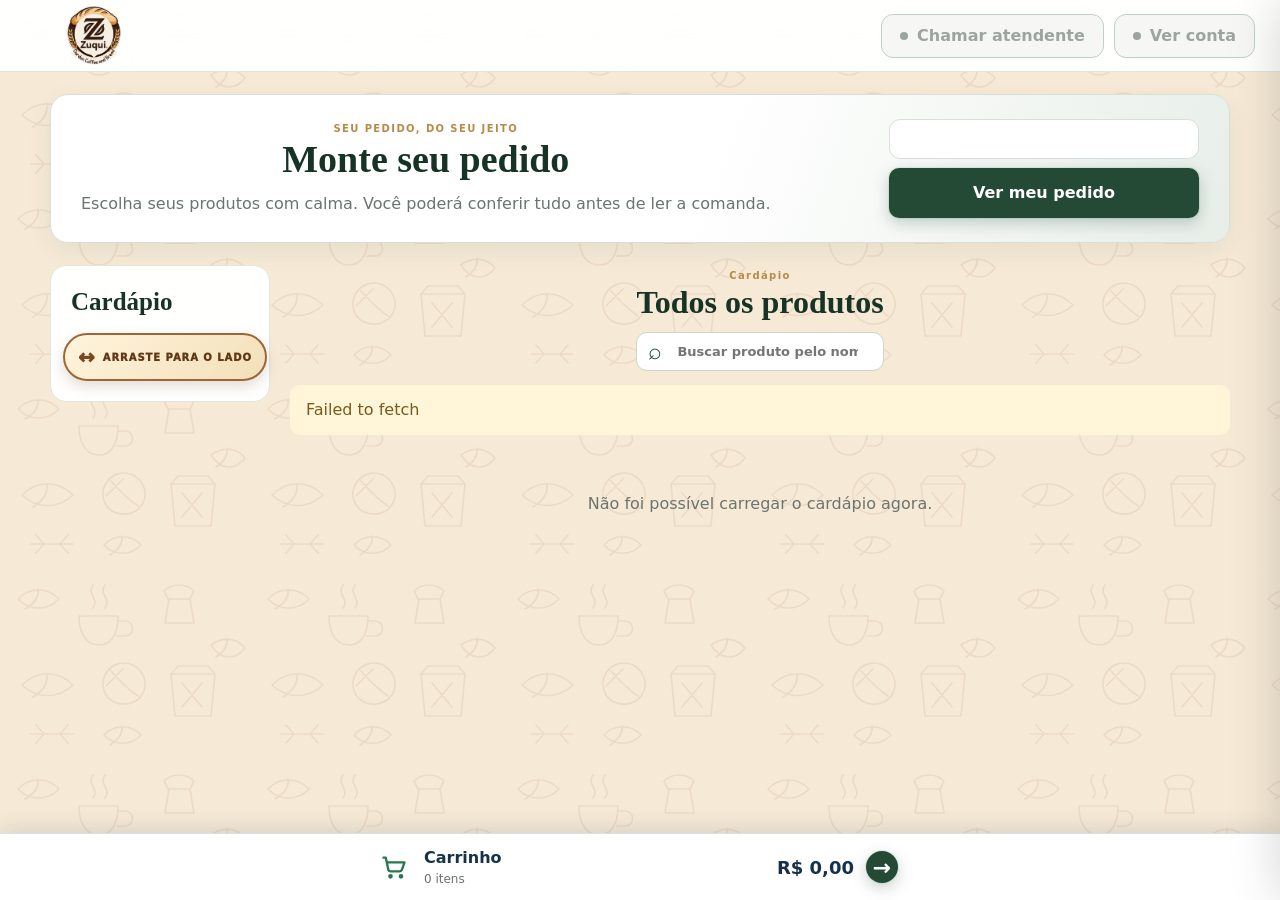
==== cardapio/index.html @ 0da24076 "fix: preserve required item observations and surface Raffinato errors" ====
<!doctype html>
<html lang="pt-BR">
  <head>
    <meta charset="utf-8" />
    <meta name="viewport" content="width=device-width,initial-scale=1" />
    <meta name="theme-color" content="#244a36" />
    <title>Cardápio | Zuqui Garden Coffee</title>
    <link rel="icon" href="../assets/favicon.svg" />
    <link rel="stylesheet" href="./styles.css?v=20261001-9" />
    <link rel="stylesheet" href="./enhancements.css?v=20261015-observation-fix-4" />
  </head>
  <body>
    <header class="topbar">
      <a href="/" class="brand"
        ><img src="../assets/logo-transparente.png" alt="Zuqui Garden Coffee"
      /></a>
      <div class="topbar-actions">
        <button id="callWaiterButton" class="top-action" type="button" disabled>
          <span aria-hidden="true">●</span><b>Chamar atendente</b></button
        ><button id="accountButton" class="top-action" type="button" disabled>
          <span aria-hidden="true">●</span><b>Ver conta</b>
        </button>
      </div>
    </header>
    <main>
      <section
        id="bannerCarousel"
        class="banner-carousel"
        aria-label="Destaques e promoções"
        hidden
      ></section>
      <section id="welcome" class="welcome-card">
        <div>
          <small>SEU PEDIDO, DO SEU JEITO</small>
          <h1 id="welcomeTitle">Monte seu pedido</h1>
          <p id="welcomeCopy">
            Escolha seus produtos com calma. Você poderá conferir tudo antes de
            ler a comanda.
          </p>
        </div>
        <div class="welcome-actions">
          <div id="tableStatus" class="table-status"></div>
          <button
            id="identifyCardButton"
            class="primary scan-command"
            type="button"
          >
            Ver meu pedido
          </button>
        </div>
      </section>
      <div class="menu-layout">
        <aside class="sector-panel" aria-label="Categorias do cardápio">
          <div class="sector-title">
            <h2>Cardápio</h2>
            <small class="drag-hint"
              ><span aria-hidden="true">↔</span> ARRASTE PARA O LADO</small
            >
          </div>
          <nav id="categories" class="categories"></nav>
        </aside>
        <section class="catalog-area">
          <div class="catalog-heading">
            <div class="catalog-title-block">
              <small>Cardápio</small>
              <h2 id="categoryTitle">Todos os produtos</h2>
              <label class="product-search"
                ><span aria-hidden="true">⌕</span
                ><input
                  id="productSearch"
                  type="search"
                  placeholder="Buscar produto pelo nome (contém...)"
                  autocomplete="off"
                  aria-label="Buscar produto pelo nome"
              /></label>
            </div>
          </div>
          <div id="notice" class="notice"></div>
          <section
            id="featuredProducts"
            class="featured-products"
            aria-label="Novidades e destaques"
            hidden
          ></section>
          <section id="products" class="products"></section>
        </section>
      </div>
    </main>
    <button
      id="cartButton"
      class="cart-button"
      aria-label="Abrir carrinho e avançar"
    >
      <svg class="cart-icon" viewBox="0 0 24 24" aria-hidden="true">
        <path
          d="M3 4h2l2.1 10.1a2 2 0 0 0 2 1.6h7.8a2 2 0 0 0 1.9-1.4L21 8H7M10 20a1 1 0 1 1-2 0 1 1 0 0 1 2 0Zm9 0a1 1 0 1 1-2 0 1 1 0 0 1 2 0Z"
        /></svg
      ><span class="cart-copy"
        ><b>Carrinho</b><small id="cartCount">0 itens</small></span
      ><strong id="cartHeaderTotal">R$ 0,00</strong
      ><span class="cart-arrow" aria-hidden="true">→</span>
    </button>
    <aside id="cart" class="cart" aria-hidden="true">
      <div class="cart-head">
        <div>
          <small>CONFIRA ANTES DE ENVIAR</small>
          <h2>Seu pedido</h2>
          <p>Revise os itens, quantidades e observações.</p>
          <button id="clearCartButton" class="clear-cart" type="button">
            <svg viewBox="0 0 24 24" aria-hidden="true"><path d="M4 7h16M9 7V4h6v3M7 7l1 13h8l1-13M10 11v5M14 11v5" /></svg>
            <span>Limpar pedido</span>
          </button>
        </div>
        <button id="closeCart" aria-label="Fechar">×</button>
      </div>
      <div class="checkout-steps" aria-label="Etapas do pedido">
        <span class="active"><b>1</b> Conferir</span><i></i
        ><span><b>2</b> Ler comanda</span><i></i><span><b>3</b> Enviado</span>
      </div>
      <div id="cartItems"></div>
      <section class="fixed-reference">
        <strong id="fixedReference">Mesa não identificada</strong>
      </section>
      <section id="cardClaimBox" class="claim-box" hidden>
        <strong>IDENTIFIQUE SUA COMANDA</strong>
        <p>Leia o QR para lançar o pedido com segurança.</p>
        <button id="scanFromCart" class="scan-button" type="button">
          Ler comanda
        </button>
      </section>
      <input id="orderNote" type="hidden" value="" />
      <div class="total">
        <span>Total do pedido</span><strong id="cartTotal">R$ 0,00</strong>
      </div>
      <button id="reviewButton" class="primary">Ler comanda e enviar</button>
      <p class="scan-hint">
        Confira seu pedido e avance para a leitura da comanda.
      </p>
      <p id="cartMessage" class="message"></p>
    </aside>
    <div id="overlay" class="overlay"></div>
    <div id="toast" class="toast" role="status"></div>
    <dialog id="readOnlyDialog" class="read-only-dialog">
      <div class="read-only-icon" aria-hidden="true">☕</div>
      <small>ATUALIZAÇÃO DO CARDÁPIO</small>
      <h2>Estamos preparando novidades</h2>
      <p>
        No momento, o cardápio está em modo leitura. Você pode conhecer os
        produtos e chamar o atendente para finalizar seu pedido.
      </p>
      <button id="viewReadOnlyMenu" class="primary" type="button">
        Visualizar cardápio
      </button>
    </dialog>
    <dialog id="scannerDialog" class="scanner-dialog">
      <h2>Ler QR da comanda</h2>
      <p>Aponte a câmera para o QR fixado na sua comanda.</p>
      <video id="scannerVideo" playsinline muted></video>
      <p id="scannerMessage" class="message"></p>
      <label class="file-scan"
        >Ou escolha uma foto do QR<input
          id="qrImage"
          type="file"
          accept="image/*"
          capture="environment"
      /></label>
      <div class="dialog-actions">
        <button id="closeScanner">Cancelar</button>
      </div>
    </dialog>
    <dialog id="itemNoteDialog" class="item-note-dialog">
      <div class="dialog-title">
        <div>
          <small>OBSERVAÇÃO DO ITEM</small>
          <h2 id="itemNoteTitle">Produto</h2>
        </div>
        <button id="closeItemNote" aria-label="Fechar">×</button>
      </div>
      <div id="itemNoteChoices" class="item-note-choices"></div>
      <label id="itemNoteCustomLabel"
        ><span>Adicionar uma observação pessoal</span><small>As opções do produto permanecem inalteradas.</small><textarea
          id="itemNoteText"
          maxlength="200"
          placeholder="Ex.: sem cebola, bem passado"
        ></textarea>
      </label>
      <div class="note-counter"><span id="itemNoteCount">0</span>/200</div>
      <p id="itemNoteMessage" class="message"></p>
      <div class="note-actions">
        <button id="clearItemNote" type="button">Limpar</button
        ><button id="saveItemNote" class="primary" type="button">
          Salvar observação
        </button>
      </div>
    </dialog>
    <dialog id="accountDialog" class="account-dialog">
      <div class="dialog-title">
        <div>
          <small>MINHA CONTA</small>
          <h2 id="accountTitle">Comanda</h2>
        </div>
        <button id="closeAccount" aria-label="Fechar">×</button>
      </div>
      <div id="accountContent" class="account-content"></div>
    </dialog>
    <dialog id="waiterDialog" class="waiter-dialog">
      <div class="dialog-title">
        <div>
          <small>ATENDIMENTO</small>
          <h2>Como podemos ajudar?</h2>
        </div>
        <button id="closeWaiter" aria-label="Fechar">×</button>
      </div>
      <div class="service-options">
        <button data-service="Atendimento">Chamar atendente</button
        ><button data-service="Fechar conta">Quero fechar a conta</button
        ><button data-service="Dúvida no pedido">Ajuda com o pedido</button>
      </div>
      <p id="waiterMessage" class="message"></p>
    </dialog>
    <dialog id="orderResultDialog" class="order-result-dialog">
      <button id="closeOrderResult" class="result-close" aria-label="Fechar">
        ×
      </button>
      <div id="orderResultIcon" class="result-icon" aria-hidden="true">✓</div>
      <h2 id="orderResultTitle">PEDIDO ENVIADO</h2>
      <p id="orderResultMessage"></p>
      <button id="reviewFailedOrder" class="review-order" type="button">
        Revisar pedido
      </button>
    </dialog>
    <script src="../cardapio-config.js?v=20261014-hostinger"></script>
    <script type="module" src="./app.js?v=20261015-observation-fix-4"></script>
  </body>
</html>
---- cardapio/styles.css ----
:root{--green:#244a36;--dark:#173326;--cream:#f4f1e9;--paper:#fff;--gold:#b88a48;--ink:#243029;--muted:#6b746e;--line:#dfe5df;--shadow:0 16px 45px rgba(29,51,37,.11)}*{box-sizing:border-box}html{scroll-behavior:smooth}body{margin:0;padding-bottom:74px;color:var(--ink);background:#f4f5f1;font:400 16px/1.5 system-ui,-apple-system,sans-serif}button,textarea{font:inherit}button{cursor:pointer}.topbar{position:sticky;top:0;z-index:10;display:flex;align-items:stretch;justify-content:space-between;min-height:72px;padding-left:max(18px,calc((100% - 1180px)/2));background:rgba(255,255,255,.96);border-bottom:1px solid var(--line);backdrop-filter:blur(14px)}.brand{display:flex;align-items:center}.brand img{display:block;width:88px;height:62px;object-fit:contain}.topbar-actions{display:flex;margin-left:auto}.top-action{display:flex;align-items:center;gap:9px;padding:0 22px;border:0;border-left:1px solid var(--line);color:var(--green);background:#fff}.top-action span{font-size:22px}.top-action:disabled{color:#9da49f;background:#f6f7f5;cursor:not-allowed}.top-action:not(:disabled):hover{color:#fff;background:var(--green)}main{width:min(1180px,calc(100% - 28px));margin:auto;padding:22px 0 50px}.welcome-card{display:flex;align-items:center;justify-content:space-between;gap:24px;padding:24px 30px;border:1px solid #d7dfd8;border-radius:18px;background:linear-gradient(110deg,#fff 55%,#e7eee8);box-shadow:0 8px 26px rgba(29,51,37,.07)}.welcome-card.identified{border-color:#a9c5af;background:linear-gradient(110deg,#fff 55%,#dcecdf)}.welcome-card small,.sector-panel>small,.catalog-heading small,dialog small{font-size:10px;font-weight:900;letter-spacing:.14em;color:var(--gold)}.welcome-card h1{margin:2px 0;font:700 clamp(26px,4vw,38px)/1.15 Georgia,serif;color:var(--dark)}.welcome-card p{max-width:720px;margin:4px 0;color:var(--muted)}.primary,.scan-button{border:0;border-radius:10px;color:#fff;background:var(--green);font-weight:800;padding:13px 18px}.scan-command{white-space:nowrap}.menu-layout{display:grid;grid-template-columns:220px 1fr;gap:20px;margin-top:22px}.sector-panel{position:sticky;top:94px;align-self:start;padding:20px 12px;border:1px solid var(--line);border-radius:16px;background:#fff}.sector-panel h2{margin:2px 8px 14px;font:700 25px Georgia,serif;color:var(--dark)}.sector-panel>small{margin-left:8px}.categories{display:grid;gap:5px}.categories button{display:flex;align-items:center;justify-content:space-between;gap:8px;width:100%;padding:12px;border:0;border-radius:10px;color:#506057;background:transparent;text-align:left;font-weight:700}.categories button small{display:grid;min-width:25px;height:25px;place-items:center;border-radius:20px;color:#708077;background:#edf1ed;font-size:11px}.categories button:hover{background:#f0f4f0}.categories button.active{color:#fff;background:var(--green)}.categories button.active small{color:var(--dark);background:#d9bc83}.catalog-area{min-width:0}.catalog-heading{display:flex;align-items:center;justify-content:space-between;gap:16px;padding:3px 2px 14px}.catalog-heading h2{margin:1px 0;font:700 32px Georgia,serif;color:var(--dark)}.table-status{display:flex;align-items:center;gap:7px;padding:9px 13px;border:1px solid var(--line);border-radius:10px;background:#fff;font-size:13px}.table-status span{color:var(--muted)}.table-status strong{color:var(--green)}.notice{margin:0 0 15px;padding:13px 16px;border-radius:10px;background:#fff5d9;color:#795b18}.notice:empty{display:none}.products{display:grid;grid-template-columns:repeat(2,minmax(0,1fr));gap:13px}.product{overflow:hidden;display:grid;grid-template-columns:145px 1fr;min-height:155px;border:1px solid var(--line);border-radius:15px;background:#fff;box-shadow:0 6px 20px rgba(35,55,43,.06)}.product img,.product-placeholder{width:100%;height:100%;min-height:155px;object-fit:cover;background:linear-gradient(135deg,#e8eee7,#d9e4da)}.product-body{display:flex;min-width:0;flex-direction:column;padding:16px}.product h3{margin:0;font:700 19px/1.2 Georgia,serif;color:var(--dark)}.product p{flex:1;margin:8px 0;color:var(--muted);font-size:13px}.product-foot{display:flex;align-items:center;justify-content:space-between;gap:10px}.product-foot strong{font-size:17px;color:var(--green)}.product-foot button{padding:9px 12px;border:0;border-radius:8px;color:#fff;background:var(--green);font-size:12px;font-weight:800}.cart-button{position:fixed;z-index:12;right:0;bottom:0;left:0;display:grid;grid-template-columns:32px 1fr auto;align-items:center;gap:12px;width:100%;padding:12px max(18px,calc((100% - 520px)/2));border:0;border-top:1px solid #d8e0e8;background:#fff;color:#16324a;box-shadow:0 -5px 20px rgba(20,45,65,.12);text-align:left}.cart-icon{width:28px;fill:none;stroke:#28774e;stroke-width:2;stroke-linecap:round;stroke-linejoin:round}.cart-copy{display:flex;flex-direction:column}.cart-copy small{font-size:12px;color:var(--muted)}.cart-button>strong{font-size:18px}.cart-button.has-items{border-top-color:#85b092}.cart{position:fixed;z-index:30;top:0;right:0;width:min(430px,100%);height:100dvh;padding:22px;overflow:auto;transform:translateX(105%);transition:.25s;background:#fff;box-shadow:-20px 0 50px rgba(0,0,0,.18)}.cart.open{transform:none}.overlay{position:fixed;z-index:25;inset:0;visibility:hidden;background:rgba(12,25,18,.45);opacity:0;transition:.2s}.overlay.open{visibility:visible;opacity:1}.cart-head,.dialog-title{display:flex;justify-content:space-between;align-items:start}.cart-head h2,.dialog-title h2{margin:2px 0 20px;font:700 30px Georgia,serif}.cart-head button,.dialog-title>button{border:0;background:none;font-size:31px}.cart-item{display:grid;grid-template-columns:1fr auto;gap:7px;padding:13px 0;border-bottom:1px solid var(--line)}.qty{display:flex;align-items:center;gap:10px}.qty button{width:30px;height:30px;border:1px solid var(--line);border-radius:8px;background:#fff}.cart label{display:grid;gap:6px;margin-top:16px;font-size:12px;font-weight:800;color:var(--green)}textarea{width:100%;min-height:75px;padding:12px;border:1px solid var(--line);border-radius:10px;resize:vertical}.total{display:flex;justify-content:space-between;margin:22px 0;font-size:20px}.cart>.primary{width:100%}.fixed-reference,.claim-box{display:grid;gap:5px;margin-top:18px;padding:14px;border-radius:12px}.fixed-reference{place-items:center;background:#e6f2e9;border:1px solid #bcd6c3}.fixed-reference strong{text-transform:uppercase}.claim-box{background:#fff5d9;border:1px solid #ead29a}.claim-box.validated{background:#def4e5;border-color:#abd5b8}.claim-box p{margin:0;color:var(--muted);font-size:13px}.scan-button{margin-top:6px}.message{font-size:13px;color:#9b2c2c}.status-message{margin-top:14px;padding:13px;border-radius:10px;font-weight:700}.status-message.success{color:#155c34;background:#def4e5}.status-message.error{color:#8b2424;background:#fee4e4}.empty{grid-column:1/-1;padding:42px;text-align:center;color:var(--muted)}dialog{width:min(520px,calc(100% - 24px));border:0;border-radius:18px;padding:24px;box-shadow:var(--shadow)}dialog::backdrop{background:rgba(12,25,18,.62)}.scanner-dialog video{display:block;width:100%;min-height:260px;max-height:55vh;border-radius:12px;background:#101a14;object-fit:cover}.file-scan{display:grid;gap:8px;margin-top:14px;padding:12px;border:1px dashed var(--line);border-radius:10px}.dialog-actions{display:flex;justify-content:flex-end;margin-top:18px}.dialog-actions button{padding:10px 15px;border:1px solid var(--line);border-radius:9px}.service-options{display:grid;gap:10px}.service-options button{padding:15px;border:1px solid var(--line);border-radius:11px;color:var(--green);background:#fff;text-align:left;font-weight:800}.service-options button:hover{background:#edf4ef}.account-total{display:flex;align-items:end;justify-content:space-between;gap:18px;padding:18px;border-radius:13px;background:#e4f0e7}.account-total span{max-width:180px;color:var(--muted);font-size:13px}.account-total strong{font-size:26px;color:var(--green)}.account-orders article{display:flex;justify-content:space-between;gap:15px;padding:14px 2px;border-bottom:1px solid var(--line)}.account-orders article div{display:grid}.account-orders small,.account-disclaimer{color:var(--muted);font-size:12px}.account-disclaimer{padding:12px;border-radius:9px;background:#f3f4f2}.toast{position:fixed;z-index:50;left:50%;bottom:82px;max-width:calc(100% - 28px);padding:13px 18px;border-radius:999px;background:var(--dark);color:#fff;font-weight:800;opacity:0;transform:translate(-50%,18px);pointer-events:none;transition:.2s}.toast.show{opacity:1;transform:translate(-50%,0)}
@media(max-width:900px){.products{grid-template-columns:1fr}.menu-layout{grid-template-columns:180px 1fr}.product{grid-template-columns:125px 1fr}}
@media(max-width:700px){.topbar{min-height:62px;padding-left:10px}.brand img{width:68px;height:54px}.topbar-actions{min-width:0}.top-action{width:52px;justify-content:center;padding:0 10px}.top-action b{position:absolute;width:1px;height:1px;overflow:hidden;clip-path:inset(50%)}.top-action span{display:block}main{width:min(100% - 20px,1180px);padding-top:12px}.welcome-card{display:grid;padding:18px}.scan-command{width:100%}.menu-layout{display:block;margin-top:15px}.sector-panel{position:static;padding:13px 10px;margin-bottom:15px}.sector-panel h2{font-size:22px}.categories{display:flex;overflow:auto;padding-bottom:2px}.categories button{width:auto;min-width:max-content;padding:10px 12px}.categories button small{margin-left:7px}.catalog-heading{align-items:end}.catalog-heading h2{font-size:26px}.table-status{display:grid;gap:0}.product{grid-template-columns:112px 1fr;min-height:145px}.product img,.product-placeholder{min-height:145px}.product-body{padding:13px}.product h3{font-size:17px}.product-foot button{font-size:0;width:42px;height:42px;border-radius:50%;padding:0}.product-foot button:after{content:'+';font-size:23px}.cart-button{padding:11px 18px}.scanner-dialog{padding:17px}.scanner-dialog video{min-height:50vh}}
---- cardapio/enhancements.css ----
/* Ajustes do fluxo de avanço e retorno do pedido. */
.cart-button {
  grid-template-columns: 32px minmax(0, 1fr) auto 34px;
}
.cart-arrow {
  display: grid;
  width: 32px;
  height: 32px;
  place-items: center;
  border-radius: 50%;
  color: #fff;
  background: var(--green);
  font-size: 22px;
  font-weight: 900;
  transition: transform 0.18s;
}
.cart-button:hover .cart-arrow {
  transform: translateX(3px);
}
.claim-box[hidden] {
  display: none !important;
}
.scan-hint {
  margin: 10px 0 0;
  text-align: center;
  color: var(--muted);
  font-size: 12px;
  font-weight: 700;
}
.cart-item {
  grid-template-columns: 58px minmax(0, 1fr) auto;
  align-items: center;
  gap: 12px;
}
.cart-item-thumb {
  display: grid;
  width: 58px;
  height: 58px;
  place-items: center;
  overflow: hidden;
  border: 1px solid var(--line);
  border-radius: 14px;
  color: #9a7541;
  background: #f4eee3;
  font-size: 24px;
}
.cart-item-thumb img {
  width: 100%;
  height: 100%;
  object-fit: cover;
}
.cart-item-copy {
  display: grid;
  min-width: 0;
  justify-items: start;
  gap: 3px;
}
.cart-item-copy strong,
.cart-item-copy em {
  max-width: 100%;
  overflow: hidden;
  text-overflow: ellipsis;
}
.cart-item-copy small {
  color: var(--muted);
}
.cart-item-copy em {
  margin-top: 3px;
  padding: 5px 8px;
  border-radius: 7px;
  color: #365f46;
  background: #e7f2e9;
  font-size: 11px;
  font-style: normal;
  white-space: nowrap;
}
.item-note {
  display: inline-flex;
  align-items: center;
  gap: 6px;
  min-height: 30px;
  margin-top: 5px;
  padding: 5px 10px;
  border: 1px solid #ccd8cf;
  border-radius: 999px;
  color: var(--green);
  background: #fff;
  font-size: 11px;
  font-weight: 850;
}
.item-note svg {
  width: 16px;
  height: 16px;
  fill: none;
  stroke: currentColor;
  stroke-width: 1.8;
  stroke-linecap: round;
  stroke-linejoin: round;
}
.item-note.has-note {
  border-color: #62a277;
  background: #e2f2e6;
}
.item-note-dialog label {
  display: grid;
  gap: 8px;
  color: var(--green);
  font-weight: 800;
}
.item-note-dialog textarea {
  min-height: 150px;
  font-size: 17px;
}
.note-counter {
  text-align: right;
  color: var(--muted);
  font-size: 12px;
}
.note-actions {
  display: flex;
  justify-content: flex-end;
  gap: 10px;
  margin-top: 18px;
}
.note-actions > button {
  padding: 12px 15px;
  border: 1px solid var(--line);
  border-radius: 10px;
  font-weight: 800;
}
.note-actions .primary {
  border: 0;
}
.item-note-dialog {
  max-width: 560px;
}
.order-result-dialog {
  width: min(680px, calc(100% - 24px));
  min-height: min(520px, calc(100dvh - 40px));
  place-content: center;
  text-align: center;
  border-radius: 28px;
}
.order-result-dialog[open] {
  display: grid;
}
.order-result-dialog.success {
  color: #176a3c;
  background: #e4f7e9;
}
.order-result-dialog.error {
  color: #9b2525;
  background: #ffeded;
}
.result-icon {
  display: grid;
  width: 112px;
  height: 112px;
  margin: 0 auto 24px;
  place-items: center;
  border: 8px solid currentColor;
  border-radius: 50%;
  font-size: 66px;
  font-weight: 900;
}
.order-result-dialog h2 {
  margin: 0;
  font:
    900 clamp(38px, 8vw, 70px) / 0.95 system-ui,
    sans-serif;
  letter-spacing: -0.04em;
}
.order-result-dialog p {
  max-width: 520px;
  margin: 22px auto;
  font-size: 22px;
  font-weight: 800;
}
.result-close {
  position: absolute;
  top: 18px;
  right: 18px;
  width: 44px;
  height: 44px;
  border: 0;
  border-radius: 50%;
  color: currentColor;
  background: #ffffffaa;
  font-size: 28px;
}
.review-order {
  justify-self: center;
  padding: 14px 22px;
  border: 2px solid currentColor;
  border-radius: 12px;
  color: inherit;
  background: #fff;
  font-size: 17px;
  font-weight: 900;
}
.review-order[hidden] {
  display: none;
}
@media (max-width: 520px) {
  .cart-button {
    grid-template-columns: 28px minmax(0, 1fr) auto 32px;
    gap: 9px;
  }
  .cart-button > strong {
    font-size: 15px;
  }
  .order-result-dialog {
    min-height: calc(100dvh - 20px);
    border-radius: 20px;
  }
  .result-icon {
    width: 92px;
    height: 92px;
    font-size: 52px;
  }
  .order-result-dialog p {
    font-size: 19px;
  }
  .cart-item {
    grid-template-columns: 48px minmax(0, 1fr);
    align-items: start;
  }
  .cart-item-thumb {
    width: 48px;
    height: 48px;
    border-radius: 12px;
  }
  .cart-item .qty {
    grid-column: 2;
    justify-self: end;
    margin-top: 8px;
  }
  .item-note {
    max-width: 100%;
  }
  .item-note-dialog {
    width: calc(100% - 18px);
    padding: 20px;
  }
  .note-actions {
    display: grid;
    grid-template-columns: 1fr 2fr;
  }
  .note-actions > button {
    width: 100%;
  }
}
.item-note-choices {
  display: grid;
  gap: 10px;
  margin-bottom: 16px;
}
.item-note-choice {
  display: block;
}
.item-note-choice input {
  position: absolute;
  opacity: 0;
  pointer-events: none;
}
.item-note-choice span {
  display: block;
  padding: 14px 16px;
  border: 2px solid var(--line);
  border-radius: 12px;
  background: #fff;
  font-weight: 800;
  cursor: pointer;
}
.item-note-choice input:checked + span {
  border-color: var(--green);
  color: var(--green);
  background: #e4f2e8;
}
.item-note-dialog .message {
  min-height: 20px;
  margin: 6px 0;
  color: #b42318;
  font-weight: 800;
}
.item-note-dialog.required-choice {
  border: 2px solid #e3a33d;
}
.item-note-dialog.required-choice .message {
  padding: 10px 12px;
  border-radius: 10px;
  background: #fff2d8;
}
.item-note-dialog.required-choice .item-note-choice span {
  box-shadow: 0 3px 10px rgba(45, 70, 52, 0.06);
}
.clear-cart {
  margin: 0 0 14px;
  padding: 7px 0;
  border: 0;
  color: #8f2f28;
  background: transparent;
  font-size: 12px;
  font-weight: 850;
  text-decoration: underline;
}
.cart-item.has-validation-error {
  margin: 8px -10px;
  padding: 13px 10px;
  border: 2px solid #cf352e;
  border-radius: 14px;
  background: #fff2f1;
}
.cart-item.validation-attention {
  animation: validation-pulse 0.65s ease-out 2;
}
.item-validation-error {
  grid-column: 1/-1;
  display: flex;
  align-items: center;
  justify-content: space-between;
  gap: 10px;
  padding: 10px 12px;
  border-radius: 10px;
  color: #a4221c;
  background: #ffe0dd;
  font-size: 12px;
}
.item-validation-error button {
  min-width: max-content;
  padding: 8px 10px;
  border: 0;
  border-radius: 8px;
  color: #fff;
  background: #b92d26;
  font-size: 11px;
  font-weight: 900;
}
#cartMessage:not(:empty) {
  padding: 12px;
  border: 1px solid #e4aaa6;
  border-radius: 10px;
  background: #fff0ef;
  font-size: 14px;
  font-weight: 850;
}
@keyframes validation-pulse {
  50% {
    transform: scale(1.015);
    box-shadow: 0 0 0 5px rgba(207, 53, 46, 0.16);
  }
}
.inline-options {
  grid-column: 1/-1;
  min-width: 0;
  margin: 5px 0 1px;
  padding: 0;
  border: 0;
}
.inline-options legend {
  margin-bottom: 7px;
  color: var(--green);
  font-size: 12px;
  font-weight: 900;
}
.inline-options-list {
  display: flex;
  flex-wrap: wrap;
  gap: 7px;
}
.inline-option {
  min-height: 36px;
  padding: 7px 11px;
  border: 1px solid #bdcbc1;
  border-radius: 10px;
  color: var(--green);
  background: #fff;
  font-size: 12px;
  font-weight: 850;
}
.inline-option.selected {
  border-color: var(--green);
  color: #fff;
  background: var(--green);
}
.inline-option.optional-clear {
  color: var(--muted);
}
.inline-options.required legend {
  color: #b42318;
  font-size: 15px;
  font-weight: 950;
}

/* Destaques vivos, sem prejudicar leitura ou acessibilidade. */
.banner-carousel {
  position: relative;
  overflow: hidden;
  margin: 0 0 20px;
  border-radius: 22px;
  background: #e8eee8;
  box-shadow: 0 14px 35px rgba(26, 58, 40, 0.14);
}
.banner-track {
  position: relative;
  aspect-ratio: 8/3;
}
.banner-slide {
  position: absolute;
  inset: 0;
  margin: 0;
  opacity: 0;
  transform: scale(1.035);
  transition:
    opacity 0.8s ease,
    transform 5.5s ease;
}
.banner-slide.active {
  z-index: 1;
  opacity: 1;
  transform: scale(1);
}
.banner-slide img {
  width: 100%;
  height: 100%;
  object-fit: cover;
}
.banner-slide figcaption {
  position: absolute;
  right: 0;
  bottom: 0;
  left: 0;
  padding: 34px 24px 18px;
  color: #fff;
  background: linear-gradient(transparent, #10251dcc);
  font-size: clamp(17px, 3vw, 28px);
  font-weight: 900;
}
.banner-dots {
  position: absolute;
  z-index: 2;
  right: 14px;
  bottom: 12px;
  display: flex;
  gap: 7px;
}
.banner-dots button {
  width: 9px;
  height: 9px;
  padding: 0;
  border: 0;
  border-radius: 99px;
  background: #ffffff99;
}
.banner-dots button.active {
  width: 28px;
  background: #fff;
}
.product {
  animation: product-arrive 0.55s both;
  transition:
    transform 0.25s ease,
    box-shadow 0.25s ease;
}
.product:hover {
  transform: translateY(-3px);
  box-shadow: 0 15px 32px rgba(29, 58, 41, 0.14);
}
.product img {
  transition:
    transform 0.55s ease,
    filter 0.35s ease;
}
.product:hover img {
  transform: scale(1.055);
  filter: saturate(1.08);
}
@keyframes product-arrive {
  from {
    opacity: 0;
    transform: translateY(14px);
  }
  to {
    opacity: 1;
    transform: none;
  }
}
@media (prefers-reduced-motion: reduce) {
  .banner-slide,
  .product,
  .product img {
    animation: none !important;
    transition: none !important;
  }
}

/* Ações principais sempre claras, inclusive no celular. */
.topbar-actions {
  align-items: center;
  gap: 10px;
  padding: 10px max(18px, calc((100% - 1180px) / 2)) 10px 12px;
}
.top-action {
  justify-content: center;
  min-height: 44px;
  padding: 0 18px;
  border: 1px solid #bfd0c4;
  border-radius: 12px;
  box-shadow: 0 3px 10px rgba(29, 51, 37, 0.06);
  font-weight: 800;
}
.top-action span {
  width: 8px;
  height: 8px;
  overflow: hidden;
  flex: 0 0 8px;
  border-radius: 50%;
  color: transparent;
  background: var(--green);
  font-size: 0;
}
.top-action:disabled {
  box-shadow: none;
}
.top-action:disabled span {
  background: #9da49f;
}
.top-action:not(:disabled):hover {
  border-color: var(--green);
}
.top-action:not(:disabled):hover span {
  background: #fff;
}
@media (max-width: 700px) {
  .topbar {
    min-height: 70px;
    padding-left: 8px;
  }
  .brand img {
    width: 60px;
  }
  .topbar-actions {
    gap: 6px;
    padding: 8px;
  }
  .top-action {
    width: auto;
    min-height: 46px;
    padding: 0 10px;
    border-radius: 10px;
    font-size: 12px;
    line-height: 1.1;
  }
  .top-action b {
    position: static;
    width: auto;
    height: auto;
    overflow: visible;
    clip-path: none;
  }
  .top-action span {
    display: block;
    width: 7px;
    height: 7px;
    flex-basis: 7px;
  }
}

/* Fotos completas em qualquer proporção de tela, sem cortar o produto. */
.product-media {
  display: grid;
  min-width: 0;
  min-height: 155px;
  place-items: center;
  overflow: hidden;
  background: linear-gradient(145deg, #f4f0e7, #e8eee8);
}
.product-media img,
.product-media .product-placeholder {
  display: block;
  width: 100%;
  height: 100%;
  min-height: 155px;
  object-fit: contain;
  object-position: center;
  background: transparent;
}
.product-media img {
  filter: drop-shadow(0 7px 12px rgba(23, 51, 38, 0.12));
  transform-origin: center;
}
.product:hover .product-media img {
  transform: scale(1.025);
  filter: drop-shadow(0 9px 15px rgba(23, 51, 38, 0.16)) saturate(1.05);
}

/* Conferência do pedido. */
.cart-head p {
  margin: -14px 0 18px;
  color: var(--muted);
  font-size: 13px;
}
.checkout-steps {
  display: grid;
  grid-template-columns: auto 1fr auto 1fr auto;
  align-items: center;
  gap: 7px;
  margin: 0 0 18px;
  padding: 12px;
  border-radius: 14px;
  background: #f3f6f2;
}
.checkout-steps span {
  display: flex;
  align-items: center;
  gap: 5px;
  color: #88928b;
  font-size: 10px;
  font-weight: 850;
  white-space: nowrap;
}
.checkout-steps span b {
  display: grid;
  width: 22px;
  height: 22px;
  place-items: center;
  border-radius: 50%;
  background: #dfe5df;
}
.checkout-steps span.active {
  color: var(--green);
}
.checkout-steps span.active b {
  color: #fff;
  background: var(--green);
  box-shadow: 0 0 0 4px #dcebe0;
}
.checkout-steps i {
  height: 2px;
  background: #d7ded8;
}
.cart-item {
  transition:
    background 0.2s,
    transform 0.2s;
}
.cart-item:hover {
  background: #fbfcfa;
}
.cart-item-actions {
  display: flex;
  align-items: center;
  gap: 8px;
}
.remove-item {
  display: grid;
  width: 36px;
  height: 36px;
  padding: 0;
  place-items: center;
  border: 1px solid #ead0cd;
  border-radius: 10px;
  color: #a53a32;
  background: #fff7f6;
}
.remove-item svg {
  width: 19px;
  height: 19px;
  fill: none;
  stroke: currentColor;
  stroke-width: 1.8;
  stroke-linecap: round;
  stroke-linejoin: round;
}
.remove-item:hover {
  color: #fff;
  background: #a53a32;
}
.qty button:disabled {
  opacity: 0.35;
  cursor: not-allowed;
}
.total {
  position: sticky;
  bottom: 64px;
  z-index: 2;
  margin: 20px -8px 14px;
  padding: 15px 12px;
  border: 1px solid #cad9ce;
  border-radius: 14px;
  background: #f5faf6;
  box-shadow: 0 8px 20px rgba(23, 51, 38, 0.08);
}
.total strong {
  color: var(--green);
  font-size: 24px;
}
.cart > .primary {
  min-height: 52px;
  border-radius: 14px;
  box-shadow: 0 8px 20px rgba(36, 74, 54, 0.22);
  transition:
    transform 0.18s,
    box-shadow 0.18s;
}
.cart > .primary:hover {
  transform: translateY(-2px);
  box-shadow: 0 11px 24px rgba(36, 74, 54, 0.28);
}

@media (max-width: 700px) {
  .product {
    grid-template-columns: clamp(118px, 34vw, 175px) minmax(0, 1fr);
  }
  .product-media,
  .product-media img,
  .product-media .product-placeholder {
    min-height: clamp(145px, 42vw, 230px);
  }
  .product-body {
    min-width: 0;
  }
  .product h3 {
    overflow-wrap: anywhere;
  }
  .product p {
    font-size: clamp(12px, 3.25vw, 14px);
  }
  .cart {
    padding: max(16px, env(safe-area-inset-top))
      max(15px, env(safe-area-inset-right))
      calc(22px + env(safe-area-inset-bottom))
      max(15px, env(safe-area-inset-left));
  }
  .cart-item {
    grid-template-columns: 52px minmax(0, 1fr);
    align-items: start;
  }
  .cart-item-thumb {
    width: 52px;
    height: 52px;
  }
  .cart-item-actions {
    grid-column: 1/-1;
    justify-content: space-between;
    padding-left: 64px;
  }
  .cart-item .qty {
    grid-column: auto;
    justify-self: auto;
    margin-top: 0;
  }
  .inline-options {
    grid-column: 1/-1;
  }
  .checkout-steps {
    gap: 4px;
    padding: 10px 8px;
  }
  .checkout-steps span {
    font-size: 9px;
  }
  .checkout-steps span b {
    width: 20px;
    height: 20px;
  }
  .total {
    bottom: 68px;
  }
}
@media (max-width: 380px) {
  .product {
    grid-template-columns: minmax(104px, 32vw) minmax(0, 1fr);
  }
  .product-body {
    padding: 11px;
  }
  .product h3 {
    font-size: 16px;
  }
  .product p {
    margin: 6px 0;
  }
  .checkout-steps span {
    gap: 3px;
    font-size: 8px;
  }
  .checkout-steps span b {
    width: 18px;
    height: 18px;
  }
  .cart-item-actions {
    padding-left: 0;
  }
}

/* Navegação viva dos agrupamentos e busca. */
.sector-title {
  display: grid;
  gap: 3px;
}
.drag-hint {
  display: inline-flex;
  width: max-content;
  align-items: center;
  gap: 7px;
  padding: 4px 9px;
  border: 1px solid #e1c187;
  border-radius: 999px;
  color: #8d6125 !important;
  background: #fff7e7;
  box-shadow: 0 3px 10px rgba(184, 138, 72, 0.13);
}
.drag-hint span {
  font-size: 16px;
  animation: drag-side 1.7s ease-in-out infinite;
}
.catalog-title-block {
  min-width: min(100%, 520px);
}
.product-search {
  position: relative;
  display: block !important;
  width: min(360px, 100%);
  margin: 10px 0 0 !important;
}
.product-search span {
  position: absolute;
  top: 50%;
  left: 12px;
  color: var(--green);
  font-size: 23px;
  line-height: 1;
  transform: translateY(-54%);
}
.product-search input {
  width: 100%;
  height: 39px;
  padding: 8px 12px 8px 40px;
  border: 1px solid #cbd6ce;
  border-radius: 11px;
  color: var(--ink);
  background: #fff;
  font:
    600 13px system-ui,
    -apple-system,
    sans-serif;
  outline: 0;
}
.product-search input:focus {
  border-color: #438161;
  box-shadow: 0 0 0 3px rgba(67, 129, 97, 0.14);
}
.categories {
  scrollbar-width: thin;
  scrollbar-color: #b7c9bc transparent;
}
.categories button {
  font-size: 15px;
  transition:
    color 0.2s,
    background 0.2s,
    transform 0.2s,
    box-shadow 0.2s;
}
.categories button:hover {
  transform: translateY(-1px);
}
.categories button.active {
  box-shadow: 0 7px 16px rgba(36, 74, 54, 0.2);
}
@keyframes drag-side {
  0%,
  100% {
    transform: translateX(0);
  }
  50% {
    transform: translateX(6px);
  }
}

/* Vitrine compacta dos produtos marcados como destaque. */
.featured-products {
  margin: 0 0 18px;
  padding: 15px;
  border: 1px solid #dec89f;
  border-radius: 18px;
  background: linear-gradient(125deg, #fffaf0, #edf5ee);
  box-shadow: 0 9px 24px rgba(38, 65, 47, 0.08);
}
.featured-products[hidden] {
  display: none;
}
.featured-head {
  display: flex;
  align-items: end;
  justify-content: space-between;
  gap: 12px;
  margin-bottom: 11px;
}
.featured-head small {
  color: var(--gold);
  font-size: 9px;
  font-weight: 950;
  letter-spacing: 0.15em;
}
.featured-head h3 {
  margin: 1px 0 0;
  color: var(--dark);
  font:
    700 24px Georgia,
    serif;
}
.featured-head > span {
  color: var(--muted);
  font-size: 11px;
  font-weight: 750;
}
.featured-track {
  display: flex;
  gap: 10px;
  overflow-x: auto;
  padding: 2px 2px 8px;
  scroll-snap-type: x proximity;
  scrollbar-width: thin;
  scrollbar-color: #b7c9bc transparent;
}
.featured-card {
  position: relative;
  display: grid;
  grid-template-columns: 72px minmax(105px, 1fr) 36px;
  flex: 0 0 min(285px, 82vw);
  align-items: center;
  gap: 10px;
  padding: 9px;
  border: 1px solid #dde5de;
  border-radius: 15px;
  background: #fff;
  box-shadow: 0 5px 14px rgba(29, 51, 37, 0.07);
  scroll-snap-align: start;
  animation: featured-in 0.5s both;
}
.featured-image {
  display: grid;
  width: 72px;
  height: 72px;
  place-items: center;
  overflow: hidden;
  border-radius: 11px;
  background: #f1eee6;
}
.featured-image img {
  width: 100%;
  height: 100%;
  object-fit: contain;
}
.featured-copy {
  display: grid;
  min-width: 0;
  gap: 5px;
}
.featured-copy strong {
  display: -webkit-box;
  overflow: hidden;
  color: var(--dark);
  font:
    700 15px/1.18 Georgia,
    serif;
  -webkit-line-clamp: 2;
  -webkit-box-orient: vertical;
}
.featured-copy small {
  color: var(--green);
  font-size: 14px;
  font-weight: 900;
}
.featured-card > button {
  display: grid;
  width: 36px;
  height: 36px;
  padding: 0;
  place-items: center;
  border: 0;
  border-radius: 50%;
  color: #fff;
  background: var(--green);
  font-size: 22px;
  font-weight: 900;
  box-shadow: 0 5px 12px rgba(36, 74, 54, 0.22);
  transition: transform 0.18s;
}
.featured-card > button:active {
  transform: scale(0.9);
}
@keyframes featured-in {
  from {
    opacity: 0;
    transform: translateX(16px);
  }
  to {
    opacity: 1;
    transform: none;
  }
}

@media (max-width: 700px) {
  .menu-layout {
    overflow: visible;
  }
  .sector-panel {
    position: sticky !important;
    z-index: 9;
    top: 70px;
    margin: 0 -10px 15px;
    padding: 8px 10px 9px;
    border-right: 0;
    border-left: 0;
    border-radius: 0 0 16px 16px;
    background: rgba(255, 255, 255, 0.96);
    box-shadow: 0 8px 20px rgba(23, 51, 38, 0.12);
    backdrop-filter: blur(14px);
    -webkit-backdrop-filter: blur(14px);
  }
  .sector-title {
    grid-template-columns: auto 1fr;
    align-items: center;
    gap: 8px;
  }
  .sector-panel h2 {
    margin: 0;
    font-size: 20px;
  }
  .drag-hint {
    margin: 0;
    padding: 2px 7px;
    font-size: 8px !important;
  }
  .drag-hint span {
    font-size: 13px;
  }
  .catalog-heading {
    align-items: start;
  }
  .product-search {
    width: min(300px, 100%);
    margin-top: 8px !important;
  }
  .product-search input {
    height: 38px;
    font-size: 12px;
  }
  .categories {
    gap: 7px;
    margin-top: 7px;
    padding: 1px 4px 5px;
    scroll-snap-type: x proximity;
  }
  .categories button {
    min-height: 43px;
    padding: 9px 14px;
    font-size: 16px;
    scroll-snap-align: center;
  }
  .featured-products {
    padding: 13px 11px;
  }
  .featured-head h3 {
    font-size: 22px;
  }
  .featured-track {
    margin-right: -11px;
    padding-right: 11px;
  }
}
@media (max-width: 380px) {
  .catalog-heading {
    display: grid;
  }
  .product-search {
    width: 100%;
  }
  .drag-hint {
    font-size: 8px !important;
  }
  .categories button {
    font-size: 15px;
  }
  .featured-head > span {
    display: none;
  }
}
@media (prefers-reduced-motion: reduce) {
  .drag-hint span,
  .featured-card {
    animation: none !important;
  }
  .categories button,
  .featured-card > button {
    transition: none !important;
  }
}

/* Mesa selecionada no ponto de decisão, sem comprimir o catálogo. */
.welcome-actions {
  display: grid;
  flex: 0 0 min(310px, 100%);
  gap: 9px;
}
.welcome-actions .scan-command {
  width: 100%;
}
.welcome-actions .table-status {
  display: grid;
  min-height: 40px;
  place-items: center;
  padding: 8px 12px;
  border: 1px solid #d7dfd8;
  border-radius: 11px;
  color: #7d8780;
  background: #fff;
  text-align: center;
}
.welcome-actions .table-status.selected {
  border-color: #e2aaa5;
  color: #b3261e;
  background: #fff0ef;
  box-shadow: 0 4px 12px rgba(179, 38, 30, 0.1);
}
.welcome-actions .table-status strong {
  color: inherit;
  font-size: 14px;
  letter-spacing: 0.035em;
}

/* Proteção contra estouro horizontal em navegadores móveis. */
html,
body {
  max-width: 100%;
  overflow-x: clip;
}
.topbar,
main,
.welcome-card,
.menu-layout,
.catalog-area,
.catalog-heading,
.catalog-title-block,
.featured-products,
.products {
  max-width: 100%;
}
.catalog-title-block {
  min-width: 0;
}
.categories {
  max-width: 100%;
}
.featured-track {
  max-width: 100%;
}
@media (max-width: 700px) {
  main {
    width: 100%;
    padding-right: 10px;
    padding-left: 10px;
  }
  .welcome-card {
    width: 100%;
    gap: 16px;
  }
  .welcome-actions {
    width: 100%;
    max-width: none;
  }
  .catalog-heading {
    width: 100%;
  }
  .catalog-title-block {
    width: 100%;
  }
  .featured-products {
    width: 100%;
  }
  .products {
    width: 100%;
  }
}

/* Acabamento centralizado, luminoso e acolhedor. */
.welcome-card {
  text-align: center;
}
.welcome-card > div:first-child {
  display: grid;
  justify-items: center;
}
.welcome-card p {
  margin: 8px auto 0;
}
.welcome-actions {
  justify-self: center;
}
.welcome-actions .table-status {
  justify-content: center;
  gap: 10px;
  overflow: hidden;
  position: relative;
}
.welcome-actions .table-status:after {
  position: absolute;
  inset: 0;
  content: "";
  background: linear-gradient(
    110deg,
    transparent 30%,
    rgba(255, 255, 255, 0.75) 50%,
    transparent 70%
  );
  transform: translateX(-120%);
  pointer-events: none;
}
.welcome-actions .table-status.selected:after {
  animation: table-shine 3.8s ease-in-out infinite;
}
.welcome-actions .table-status.selected strong {
  color: #ef1f16;
  font-size: 15px;
  font-weight: 950;
  text-shadow:
    0 1px 0 #fff,
    0 0 10px rgba(239, 31, 22, 0.18);
}
.catalog-heading {
  justify-content: center;
  text-align: center;
}
.catalog-title-block {
  display: grid;
  justify-items: center;
}
.product-search {
  margin-right: auto !important;
  margin-left: auto !important;
}
.featured-head {
  text-align: left;
}
.primary,
.scan-button,
.product-foot button,
.featured-card > button,
.cart-arrow,
.categories button.active {
  position: relative;
  isolation: isolate;
}
.primary,
.scan-button,
.product-foot button,
.featured-card > button,
.cart-arrow {
  box-shadow:
    0 5px 15px rgba(36, 74, 54, 0.25),
    0 0 0 1px rgba(85, 170, 119, 0.14);
  transition:
    transform 0.18s ease,
    box-shadow 0.22s ease,
    filter 0.22s ease;
}
.primary:hover,
.scan-button:hover,
.product-foot button:hover,
.featured-card > button:hover {
  filter: brightness(1.08);
  box-shadow:
    0 7px 20px rgba(36, 74, 54, 0.32),
    0 0 12px rgba(55, 190, 110, 0.18);
}
.primary:active,
.scan-button:active,
.product-foot button:active,
.featured-card > button:active {
  transform: translateY(1px) scale(0.98);
}
.welcome-card,
.featured-products {
  transition:
    box-shadow 0.3s ease,
    border-color 0.3s ease;
}
.welcome-card:hover,
.featured-products:hover {
  border-color: #bdd2c2;
  box-shadow: 0 14px 34px rgba(29, 61, 40, 0.12);
}
@keyframes table-shine {
  0%,
  62% {
    transform: translateX(-120%);
  }
  82%,
  100% {
    transform: translateX(120%);
  }
}
@media (max-width: 700px) {
  .welcome-card {
    padding: 22px 18px;
  }
  .welcome-card h1 {
    text-align: center;
  }
  .welcome-card p {
    text-align: center;
  }
  .welcome-actions .table-status {
    min-height: 48px;
  }
  .catalog-heading {
    padding-top: 12px;
    padding-bottom: 18px;
  }
  .catalog-heading h2 {
    text-align: center;
  }
  .product-search {
    width: min(340px, 100%);
  }
  .featured-head {
    align-items: center;
  }
  .featured-head > div {
    min-width: 0;
  }
  .featured-head h3 {
    line-height: 1.08;
  }
}
@media (prefers-reduced-motion: reduce) {
  .welcome-actions .table-status.selected:after,
  .table-neon-icon {
    animation: none !important;
  }
  .primary,
  .scan-button,
  .product-foot button,
  .featured-card > button,
  .cart-arrow,
  .welcome-card,
  .featured-products {
    transition: none !important;
  }
}

/* Aviso lateral mais evidente, com o título preservado à esquerda. */
.sector-title {
  align-items: center;
}
.sector-title h2 {
  justify-self: start;
}
.drag-hint {
  justify-self: end;
  padding: 7px 13px;
  border: 2px solid #9b6737;
  color: #603817 !important;
  background: linear-gradient(135deg, #fff4dc, #f3dfb9);
  box-shadow: 0 5px 14px rgba(96, 56, 23, 0.18);
  font-size: 10px !important;
  font-weight: 950;
  letter-spacing: 0.095em;
  white-space: nowrap;
}
.drag-hint span {
  display: inline-block;
  color: #7b471f;
  font-size: 20px;
  font-weight: 950;
  animation: drag-side-strong 1.15s ease-in-out infinite;
}
.drag-hint:hover {
  border-color: #70401c;
  background: #f7e4bd;
  box-shadow: 0 7px 18px rgba(96, 56, 23, 0.24);
}
@keyframes drag-side-strong {
  0%,
  100% {
    transform: translateX(-3px) scaleX(1);
  }
  50% {
    transform: translateX(7px) scaleX(1.18);
  }
}
@media (max-width: 700px) {
  .sector-title {
    grid-template-columns: minmax(0, 1fr) auto !important;
    gap: 10px !important;
  }
  .sector-panel h2 {
    justify-self: start;
    margin-left: 4px !important;
    font-size: 22px !important;
  }
  .drag-hint {
    padding: 7px 11px;
    font-size: 9px !important;
  }
  .drag-hint span {
    font-size: 19px;
  }
}
@media (max-width: 355px) {
  .sector-title {
    gap: 6px !important;
  }
  .sector-panel h2 {
    font-size: 19px !important;
  }
  .drag-hint {
    padding: 6px 8px;
    font-size: 8px !important;
    letter-spacing: 0.055em;
  }
  .drag-hint span {
    font-size: 17px;
  }
}
@media (prefers-reduced-motion: reduce) {
  .drag-hint span {
    animation: none !important;
  }
}

/* Modo leitura quando pedidos estão temporariamente desativados. */
.read-only-dialog {
  width: min(520px, calc(100% - 24px));
  padding: 30px;
  border: 2px solid #e7a43c;
  border-radius: 24px;
  color: #623d12;
  background: linear-gradient(145deg, #fffaf0, #ffedc8);
  text-align: center;
  box-shadow: 0 24px 70px rgba(75, 47, 12, 0.28);
}
.read-only-dialog[open] {
  display: grid;
  justify-items: center;
  gap: 10px;
  animation: read-only-in 0.35s ease both;
}
.read-only-dialog::backdrop {
  background: rgba(28, 37, 31, 0.68);
  backdrop-filter: blur(4px);
}
.read-only-dialog small {
  color: #b66b12;
  font-weight: 950;
  letter-spacing: 0.14em;
}
.read-only-dialog h2 {
  margin: 0;
  color: #70400e;
  font:
    800 clamp(28px, 7vw, 42px) / 1.05 Georgia,
    serif;
}
.read-only-dialog p {
  margin: 7px 0 12px;
  color: #795526;
  font-size: 17px;
  line-height: 1.55;
}
.read-only-dialog button {
  min-width: min(300px, 100%);
  font-size: 16px;
}
.read-only-icon {
  display: grid;
  width: 66px;
  height: 66px;
  place-items: center;
  border-radius: 50%;
  color: #fff;
  background: #de861d;
  box-shadow: 0 8px 22px rgba(190, 104, 13, 0.3);
  font-size: 34px;
}
.read-only-mode .product-foot button,
.read-only-mode .featured-card > button {
  display: none;
}
.read-only-mode .cart-button {
  pointer-events: none;
  opacity: 0.82;
}
.read-only-mode .cart-arrow {
  background: #c17a21;
}
.read-only-mode .cart-copy b {
  font-size: 0;
}
.read-only-mode .cart-copy b:after {
  content: "Somente leitura";
  font-size: 15px;
}
.read-only-mode .welcome-card {
  border-color: #efb24e;
}
.read-only-ribbon {
  margin: 0 0 15px;
  padding: 12px 15px;
  border: 1px solid #e5a54c;
  border-radius: 12px;
  color: #75450f;
  background: #fff3d4;
  text-align: center;
  font-weight: 800;
}
@keyframes read-only-in {
  from {
    opacity: 0;
    transform: translateY(18px) scale(0.97);
  }
  to {
    opacity: 1;
    transform: none;
  }
}
@media (max-width: 520px) {
  .read-only-dialog {
    padding: 24px 20px;
  }
  .read-only-dialog p {
    font-size: 15px;
  }
}
@media (prefers-reduced-motion: reduce) {
  .read-only-dialog[open] {
    animation: none !important;
  }
}

/* Alternância opcional entre as duas fotos do produto. */
.product-media.multi-image,
.featured-image.multi-image {
  position: relative;
}
.product-media.multi-image img,
.featured-image.multi-image img {
  position: absolute;
  inset: 0;
}
.product-media.multi-image img:first-child,
.featured-image.multi-image img:first-child {
  z-index: 1;
}
.product-media.animate-images img,
.featured-image.animate-images img {
  animation: image-crossfade 6s ease-in-out infinite;
}
.product-media.animate-images img:last-child,
.featured-image.animate-images img:last-child {
  animation-delay: -3s;
}
@keyframes image-crossfade {
  0%,
  42% {
    opacity: 1;
  }
  50%,
  92% {
    opacity: 0;
  }
  100% {
    opacity: 1;
  }
}
@media (prefers-reduced-motion: reduce) {
  .product-media.animate-images img,
  .featured-image.animate-images img {
    animation: none !important;
  }
  .product-media.animate-images img:last-child,
  .featured-image.animate-images img:last-child {
    display: none;
  }
}

/* Refinamento visual do pedido: leve, temático e legível. */
body {
  background-color: #f4f1e9;
  background-image:
    linear-gradient(rgba(244, 241, 233, 0.9), rgba(244, 241, 233, 0.9)),
    url("data:image/svg+xml,%3Csvg xmlns='http://www.w3.org/2000/svg' width='280' height='220' viewBox='0 0 280 220' fill='none' stroke='%23244a36' stroke-opacity='.16' stroke-width='1.5'%3E%3Cpath d='M24 46c16-13 35-10 47 2-12 16-31 19-47-2Zm24-8c-1 11-8 18-19 21M195 35c10-8 23-7 31 2-8 10-21 12-31-2Z'/%3E%3Cpath d='M114 23c-9 13 9 17 0 30m14-30c-9 13 9 17 0 30m-27 11h42c0 24-9 34-21 34s-21-10-21-34Zm42 5h7c12 0 12 17 0 17h-9M20 161c19-18 44-18 63 0-18 17-44 18-63 0Zm31-13c2 11-4 21-16 27m151-22c17-14 37-11 50 3-13 17-34 20-50-3Zm25-11c1 12-6 22-18 29'/%3E%3Cpath d='M111 158c12-16 36-16 48 0-12 16-36 16-48 0Zm24-12c0 10-5 18-14 24'/%3E%3C/svg%3E");
  background-attachment: fixed;
}
main,
.cart,
dialog {
  isolation: isolate;
}
.welcome-card,
.sector-panel,
.product,
.featured-products,
.cart,
dialog {
  background-color: rgba(255, 255, 255, 0.97);
  backdrop-filter: blur(8px);
}
.products,
.featured-products,
.cart.open,
dialog[open] {
  animation: content-arrive 0.34s cubic-bezier(.2,.8,.2,1) both;
}
.product {
  animation: card-arrive 0.36s cubic-bezier(.2,.8,.2,1) both;
}
.product:nth-child(2n) { animation-delay: 45ms; }
.product:nth-child(3n) { animation-delay: 80ms; }
@keyframes content-arrive {
  from { opacity: 0; transform: translateY(8px); }
  to { opacity: 1; transform: none; }
}
@keyframes card-arrive {
  from { opacity: 0; transform: translateY(10px) scale(.985); }
  to { opacity: 1; transform: none; }
}

.toast {
  max-width: min(330px, calc(100% - 36px));
  padding: 10px 14px;
  border: 1px solid rgba(255,255,255,.2);
  border-radius: 14px;
  background: linear-gradient(135deg, #a96f2d, #c99045);
  box-shadow: 0 10px 25px rgba(74, 43, 16, .24);
  font-size: 12px;
  font-weight: 750;
  line-height: 1.35;
  text-align: center;
}

.clear-cart {
  display: inline-flex;
  align-items: center;
  gap: 7px;
  width: auto;
  margin: -7px 0 15px;
  padding: 7px 10px;
  border: 1px solid #ead8d2;
  border-radius: 999px;
  color: #8f493e;
  background: #fff9f7;
  font-size: 11px;
  font-weight: 800;
  line-height: 1;
  text-decoration: none;
  transition: .18s ease;
}
.clear-cart svg {
  width: 14px;
  height: 14px;
  fill: none;
  stroke: currentColor;
  stroke-width: 1.8;
  stroke-linecap: round;
  stroke-linejoin: round;
}
.clear-cart:hover {
  border-color: #bd7568;
  color: #fff;
  background: #a95043;
  transform: translateY(-1px);
}

.item-note {
  display: inline-flex;
  align-items: center;
  gap: 5px;
  width: max-content;
  margin-top: 7px;
  padding: 6px 10px;
  border: 1px solid #9fc4aa;
  border-radius: 999px;
  color: #205a3b;
  background: #f4fbf6;
  font-size: 11px;
  font-weight: 850;
  line-height: 1;
}
.item-note svg { width: 13px; height: 13px; fill: none; stroke: currentColor; stroke-width: 2; }
.item-note:hover,
.item-note.has-note { color: #fff; background: #2d7650; border-color: #2d7650; }
.cart-item-copy em {
  display: block;
  width: max-content;
  max-width: 100%;
  margin-top: 6px;
  padding: 4px 8px;
  border-radius: 7px;
  color: #40624f;
  background: #eaf4ed;
  font-size: 10px;
  font-style: normal;
}
.item-observations {
  display: flex;
  flex-wrap: wrap;
  gap: 5px;
  margin-top: 7px;
}
.item-observations > span {
  display: inline-flex;
  align-items: center;
  gap: 5px;
  max-width: 100%;
  padding: 4px 5px 4px 8px;
  border: 1px solid #cce0d1;
  border-radius: 999px;
  color: #345b45;
  background: #eef7f0;
  font-size: 10px;
  line-height: 1.2;
}
.item-observations button {
  display: grid;
  width: 17px;
  height: 17px;
  padding: 0;
  place-items: center;
  border: 0;
  border-radius: 50%;
  color: #6d4b43;
  background: #fff;
  font-size: 14px;
  line-height: 1;
}

.inline-options {
  margin-top: 10px;
  padding: 10px;
  border: 1px solid #e1e8e1;
  border-radius: 12px;
  background: #fafcf9;
}
.inline-options legend {
  display: flex;
  align-items: center;
  gap: 7px;
  margin: 0 0 7px;
  padding: 0 4px;
  color: #345b45;
  font-size: 11px;
  letter-spacing: .01em;
  text-transform: none;
}
.inline-options.required legend { color: #7a4b1e; }
.inline-options legend span {
  padding: 3px 6px;
  border-radius: 999px;
  color: #7a4b1e;
  background: #f7e7c8;
  font-size: 8px;
  font-weight: 900;
  letter-spacing: .08em;
  text-transform: uppercase;
}
.inline-option {
  min-height: 32px;
  padding: 6px 10px;
  border-radius: 9px;
  font-size: 11px;
}

#itemNoteCustomLabel {
  display: grid;
  gap: 4px;
  margin-top: 15px;
  color: var(--green);
  font-size: 13px;
  font-weight: 850;
}
#itemNoteCustomLabel small {
  color: var(--muted);
  font-size: 10px;
  font-weight: 600;
  letter-spacing: 0;
}
#itemNoteText { margin-top: 5px; background: #fbfcfa; }

@media (max-width: 700px) {
  body { background-attachment: scroll; background-size: 220px auto; }
  .toast { bottom: 90px; }
  .cart-head h2 { margin-bottom: 17px; }
  .inline-options { margin-left: -4px; margin-right: -4px; }
}
@media (prefers-reduced-motion: reduce) {
  .products, .featured-products, .product, .cart.open, dialog[open] { animation: none !important; }
}

/* Fundo bakery mais presente, com superfícies claras para preservar leitura. */
body,
.cart {
  background-color: #f6ead7;
  background-image:
    linear-gradient(rgba(246, 234, 215, .76), rgba(246, 234, 215, .76)),
    url("data:image/svg+xml,%3Csvg xmlns='http://www.w3.org/2000/svg' width='250' height='190' viewBox='0 0 250 190' fill='none' stroke='%239b4d2b' stroke-opacity='.42' stroke-width='1.7' stroke-linecap='round' stroke-linejoin='round'%3E%3Cg%3E%3Cpath d='M18 29c11-12 30-12 41 0-11 12-30 12-41 0Zm20-10c1 8-4 15-13 20M93 15c-7 10 7 13 0 23m12-23c-7 10 7 13 0 23M79 46h39c0 20-8 29-19 29s-20-9-20-29Zm39 5h7c10 0 10 15 0 15h-8'/%3E%3Cpath d='M164 21c8-8 22-8 30 0l-4 8h-22l-4-8Zm5 8-4 24m25-24 4 24m-29 0h29M211 75c12-9 26-7 34 3-9 12-24 13-34-3Zm16-7c1 8-3 14-11 19'/%3E%3Cpath d='M22 115c15-15 36-15 51 0-15 14-36 14-51 0Zm25-11c1 9-4 17-14 23M105 105c5-10 17-15 28-10 11 6 15 18 10 28-5 10-18 14-29 9-10-5-14-17-9-27Zm6-4c7 8 15 17 27 25m-32-10 17-17'/%3E%3Cpath d='M171 104h44l-4 42h-36l-4-42Zm7-8h30l7 8h-44l7-8Zm4 17 20 24m0-24-20 24M31 164h42m-37-9 8 9-8 9m32-18-8 9 8 9M104 165c10-11 27-11 37 0-10 11-27 11-37 0Zm18-9c1 8-4 14-12 19'/%3E%3C/g%3E%3C/svg%3E");
  background-size: 250px 190px;
}
.cart {
  background-attachment: local;
}
.cart-head,
.checkout-steps,
#cartItems,
.fixed-reference,
.claim-box,
.total,
.scan-hint,
#cartMessage:not(:empty) {
  position: relative;
  border-color: rgba(91, 74, 51, .14);
  background-color: rgba(255, 253, 248, .94);
  box-shadow: 0 10px 28px rgba(76, 50, 28, .07);
}
.cart-head {
  margin: -8px -8px 12px;
  padding: 14px 14px 6px;
  border: 1px solid rgba(91, 74, 51, .12);
  border-radius: 18px;
}
#cartItems {
  padding: 4px 13px;
  border: 1px solid rgba(91, 74, 51, .12);
  border-radius: 18px;
}
.cart-item:last-child { border-bottom: 0; }
.cart-head .clear-cart {
  display: inline-flex;
  align-items: center;
  gap: 7px;
  width: auto;
  min-height: 30px;
  margin: -7px 0 9px;
  padding: 7px 11px;
  border: 1px solid #d9b6aa;
  border-radius: 9px;
  color: #8b4437;
  background: #fff8f4;
  box-shadow: none;
  font-family: system-ui, -apple-system, sans-serif;
  font-size: 11px;
  font-weight: 800;
  line-height: 1;
  letter-spacing: .01em;
  text-decoration: none;
}
.cart-head .clear-cart svg {
  width: 13px;
  height: 13px;
}
.cart-head .clear-cart:hover,
.cart-head .clear-cart:focus-visible {
  border-color: #9d5142;
  color: #fff;
  background: #9d5142;
  transform: translateY(-1px);
}
@media (max-width: 700px) {
  .cart { padding: 14px 12px calc(22px + env(safe-area-inset-bottom)); }
  .cart-head { margin: 0 0 10px; }
  #cartItems { padding: 2px 10px; }
}
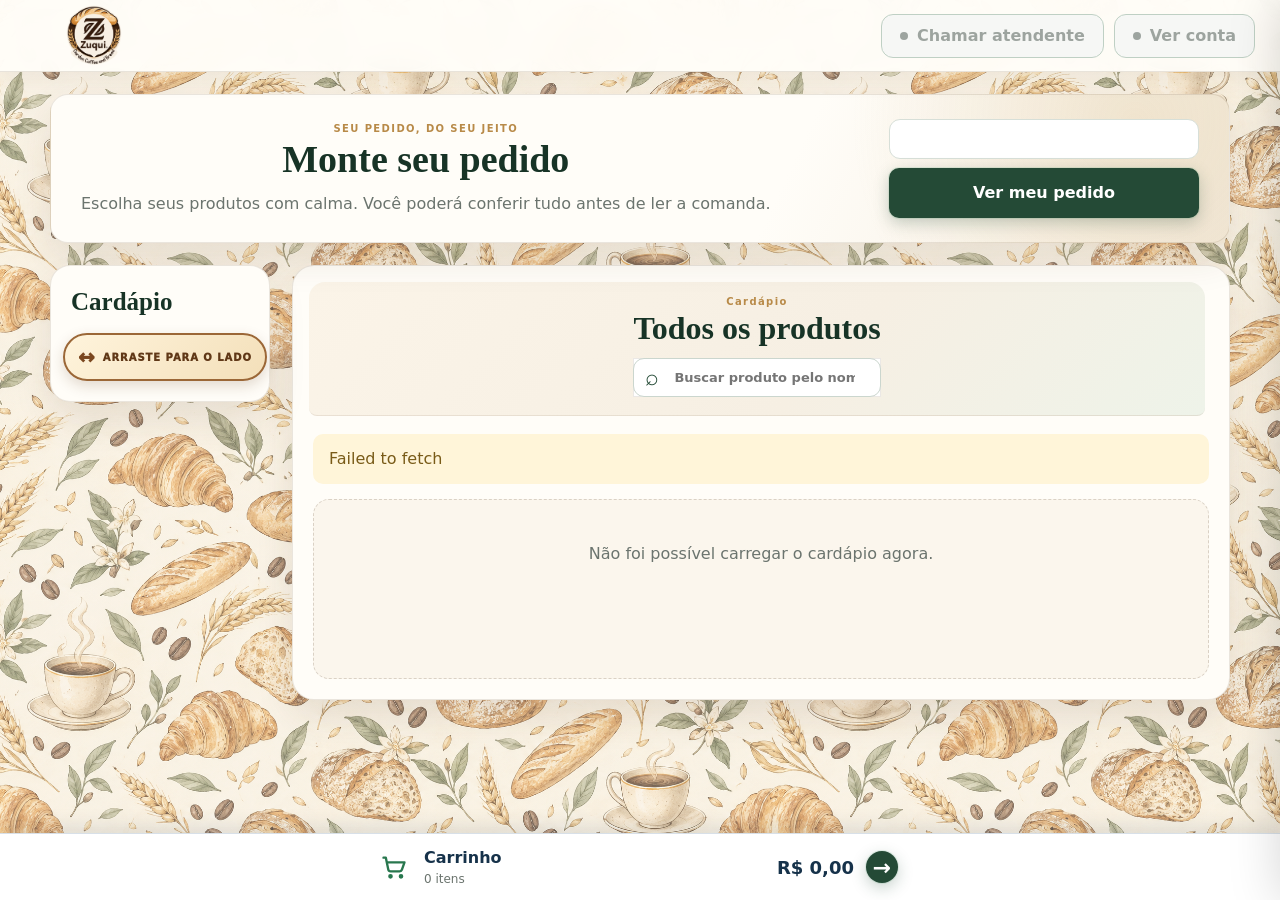
==== commit 6643b160: "Aprimora cardapio e exibe descricao no pedido" ====
--- a/cardapio/index.html
+++ b/cardapio/index.html
@@ -7,7 +7,7 @@
     <title>Cardápio | Zuqui Garden Coffee</title>
     <link rel="icon" href="../assets/favicon.svg" />
     <link rel="stylesheet" href="./styles.css?v=20261001-9" />
-    <link rel="stylesheet" href="./enhancements.css?v=20261015-observation-fix-4" />
+    <link rel="stylesheet" href="./enhancements.css?v=20261015-cart-description-6" />
   </head>
   <body>
     <header class="topbar">
@@ -178,7 +178,7 @@
       </div>
       <div id="itemNoteChoices" class="item-note-choices"></div>
       <label id="itemNoteCustomLabel"
-        ><span>Adicionar uma observação pessoal</span><small>As opções do produto permanecem inalteradas.</small><textarea
+        ><span>Adicionar uma observação</span><small>A observação pode conter valores adicionais.</small><textarea
           id="itemNoteText"
           maxlength="200"
           placeholder="Ex.: sem cebola, bem passado"
@@ -230,6 +230,6 @@
       </button>
     </dialog>
     <script src="../cardapio-config.js?v=20261014-hostinger"></script>
-    <script type="module" src="./app.js?v=20261015-observation-fix-4"></script>
+    <script type="module" src="./app.js?v=20261015-cart-description-6"></script>
   </body>
 </html>
--- a/cardapio/enhancements.css
+++ b/cardapio/enhancements.css
@@ -63,6 +63,18 @@
 }
 .cart-item-copy small {
   color: var(--muted);
+}
+.cart-item-description {
+  display: -webkit-box;
+  overflow: hidden;
+  -webkit-box-orient: vertical;
+  -webkit-line-clamp: 2;
+  max-width: 100%;
+  margin: 3px 0 1px;
+  color: #667069;
+  font-size: 10.5px;
+  line-height: 1.35;
+  text-align: left;
 }
 .cart-item-copy em {
   margin-top: 3px;
@@ -410,15 +422,42 @@
   inset: 0;
   margin: 0;
   opacity: 0;
-  transform: scale(1.035);
+  clip-path: inset(0 0 0 10%);
+  transform: translate3d(7%, 0, 0) scale(1.012);
   transition:
-    opacity 0.8s ease,
-    transform 5.5s ease;
+    opacity 0.22s linear,
+    clip-path 0.58s cubic-bezier(0.22, 1, 0.36, 1),
+    transform 0.58s cubic-bezier(0.22, 1, 0.36, 1);
+  will-change: opacity, clip-path, transform;
 }
 .banner-slide.active {
+  z-index: 2;
+  opacity: 1;
+  clip-path: inset(0);
+  transform: translate3d(0, 0, 0) scale(1);
+}
+.banner-slide.leaving {
   z-index: 1;
-  opacity: 1;
-  transform: scale(1);
+  opacity: 0;
+  clip-path: inset(0 10% 0 0);
+  transform: translate3d(-7%, 0, 0) scale(1.012);
+}
+.banner-carousel::after {
+  content: "";
+  position: absolute;
+  z-index: 3;
+  inset: 0;
+  background: rgba(255, 248, 226, .72);
+  opacity: 0;
+  pointer-events: none;
+}
+.banner-carousel.is-changing::after {
+  animation: banner-change-blink .58s ease-out;
+}
+@keyframes banner-change-blink {
+  0%, 100% { opacity: 0; }
+  38% { opacity: .24; }
+  55% { opacity: .08; }
 }
 .banner-slide img {
   width: 100%;
@@ -438,7 +477,7 @@
 }
 .banner-dots {
   position: absolute;
-  z-index: 2;
+  z-index: 4;
   right: 14px;
   bottom: 12px;
   display: flex;
@@ -486,6 +525,7 @@
   }
 }
 @media (prefers-reduced-motion: reduce) {
+  .banner-track,
   .banner-slide,
   .product,
   .product img {
@@ -1734,8 +1774,40 @@
   border-radius: 50%;
   color: #6d4b43;
   background: #fff;
-  font-size: 14px;
-  line-height: 1;
+}
+.item-observations button svg {
+  width: 11px;
+  height: 11px;
+  fill: none;
+  stroke: currentColor;
+  stroke-width: 1.8;
+  stroke-linecap: round;
+  stroke-linejoin: round;
+}
+.required-observation {
+  display: inline-flex;
+  align-items: center;
+  gap: 5px;
+  width: max-content;
+  max-width: 100%;
+  margin-top: 7px;
+  padding: 5px 9px;
+  border: 1px solid #d8b56f;
+  border-radius: 999px;
+  color: #744615;
+  background: #fff1d2;
+  font-size: 10px;
+  font-weight: 850;
+  line-height: 1.2;
+}
+.required-observation svg {
+  width: 12px;
+  height: 12px;
+  fill: none;
+  stroke: currentColor;
+  stroke-width: 2.2;
+  stroke-linecap: round;
+  stroke-linejoin: round;
 }
 
 .inline-options {
@@ -1873,3 +1945,71 @@
   .cart-head { margin: 0 0 10px; }
   #cartItems { padding: 2px 10px; }
 }
+
+/* Acabamento editorial: padrão bakery ao fundo e conteúdo em superfícies próprias. */
+body {
+  background-color: #f5ead8;
+  background-image: linear-gradient(rgba(250, 246, 238, .3), rgba(250, 246, 238, .3)), url("../assets/bakery-coffee-pattern-v1.png");
+  background-position: center top;
+  background-size: 780px auto;
+  background-attachment: fixed;
+}
+.topbar {
+  background: rgba(255, 253, 248, .97);
+  border-bottom-color: rgba(91, 68, 42, .14);
+  box-shadow: 0 6px 24px rgba(77, 52, 29, .08);
+}
+.banner-carousel {
+  border: 6px solid #fffdf8;
+  box-shadow: 0 18px 42px rgba(72, 48, 27, .16);
+}
+.welcome-card,
+.sector-panel,
+.catalog-area {
+  border: 1px solid rgba(91, 68, 42, .13);
+  background: #fffdf8;
+  box-shadow: 0 16px 38px rgba(72, 48, 27, .11);
+}
+.welcome-card {
+  background: radial-gradient(circle at 92% 18%, rgba(211, 178, 114, .2), transparent 26%), linear-gradient(115deg, #fffdf8 62%, #f3eadc);
+}
+.menu-layout { align-items: start; gap: 22px; }
+.sector-panel { border-radius: 20px; }
+.catalog-area {
+  min-height: 420px;
+  padding: 20px;
+  border-radius: 22px;
+}
+.catalog-heading {
+  margin: -4px -4px 18px;
+  padding: 12px 14px 18px;
+  border-bottom: 1px solid rgba(91, 68, 42, .11);
+  border-radius: 16px 16px 8px 8px;
+  background: linear-gradient(135deg, #fbf4e8, #f6efe3 58%, #eef3e9);
+}
+.product-search { background: #fff; box-shadow: inset 0 0 0 1px rgba(91, 68, 42, .12); }
+.products { gap: 16px; }
+.product {
+  border-color: rgba(91, 68, 42, .12);
+  background: #fff;
+  box-shadow: 0 9px 24px rgba(72, 48, 27, .08);
+}
+.featured-products {
+  border: 1px solid rgba(91, 68, 42, .12);
+  background: linear-gradient(135deg, #f8efe1, #fffdf8);
+  box-shadow: none;
+}
+.empty {
+  min-height: 180px;
+  margin: 0;
+  border: 1px dashed rgba(91, 68, 42, .2);
+  border-radius: 16px;
+  background: #fbf6ed;
+}
+.cart { background-color: #f7efe3; background-image: none; }
+@media (max-width: 700px) {
+  body { background-size: 600px auto; background-attachment: scroll; }
+  .banner-carousel { border-width: 4px; }
+  .catalog-area { min-height: 320px; padding: 14px; border-radius: 18px; }
+  .catalog-heading { margin: -2px -2px 14px; padding: 10px 10px 15px; }
+}
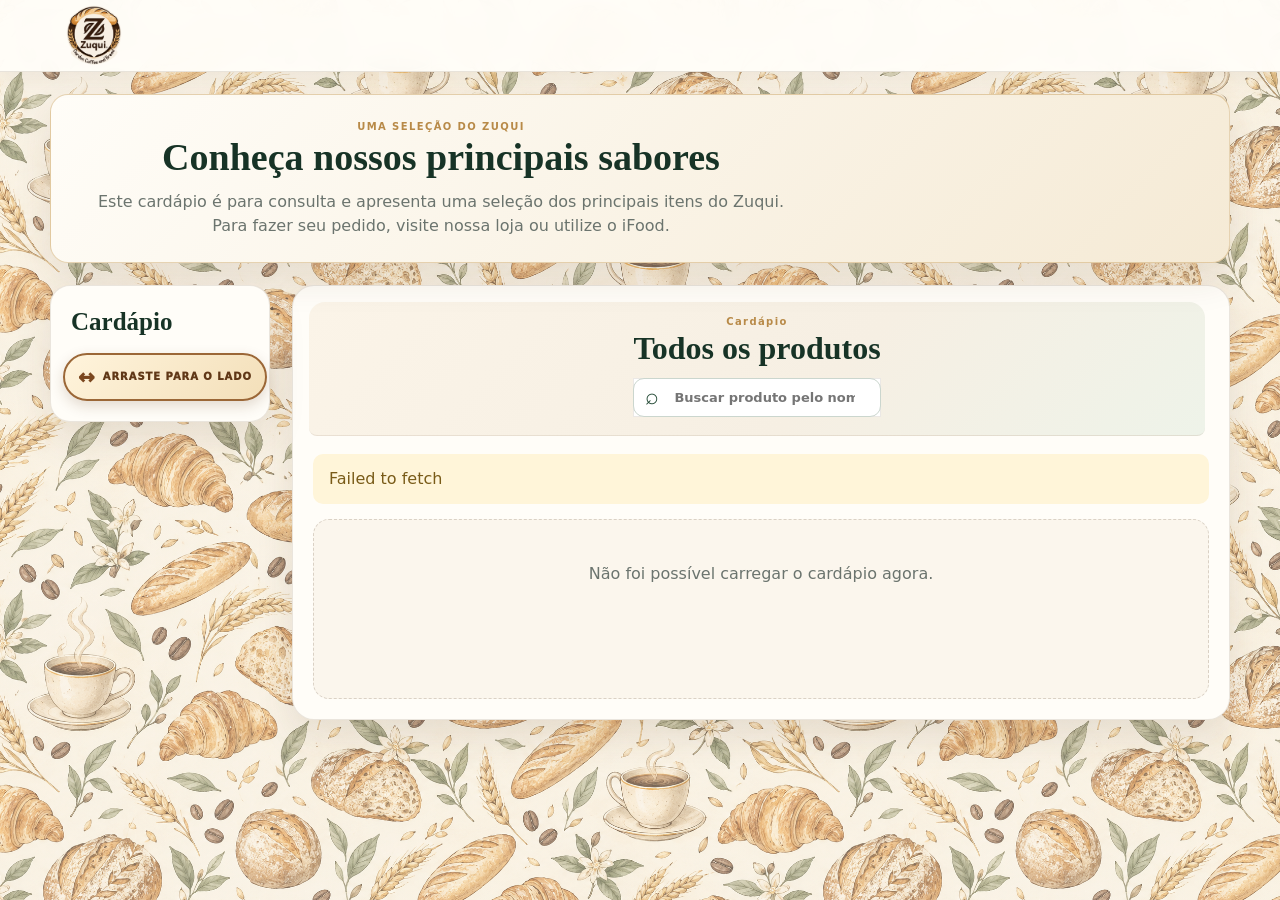
==== commit 0a2353c2: "fix: default public menu to view-only" ====
--- a/cardapio/index.html
+++ b/cardapio/index.html
@@ -7,7 +7,7 @@
     <title>Cardápio | Zuqui Garden Coffee</title>
     <link rel="icon" href="../assets/favicon.svg" />
     <link rel="stylesheet" href="./styles.css?v=20261001-9" />
-    <link rel="stylesheet" href="./enhancements.css?v=20261015-cart-description-6" />
+    <link rel="stylesheet" href="./enhancements.css?v=20261017-site-catalog-v2" />
   </head>
   <body>
     <header class="topbar">
@@ -230,6 +230,6 @@
       </button>
     </dialog>
     <script src="../cardapio-config.js?v=20261014-hostinger"></script>
-    <script type="module" src="./app.js?v=20261015-cart-description-6"></script>
+    <script type="module" src="./app.js?v=20261017-site-catalog-v2"></script>
   </body>
 </html>
--- a/cardapio/enhancements.css
+++ b/cardapio/enhancements.css
@@ -2013,3 +2013,14 @@
   .catalog-area { min-height: 320px; padding: 14px; border-radius: 18px; }
   .catalog-heading { margin: -2px -2px 14px; padding: 10px 10px 15px; }
 }
+/* O acesso vindo do site institucional é uma vitrine. O fluxo do QR da mesa
+   não recebe esta classe e continua com pedido, comanda e atendimento. */
+body.site-browse-mode .cart-button,
+body.site-browse-mode .cart,
+body.site-browse-mode .overlay,
+body.site-browse-mode .topbar-actions,
+body.site-browse-mode .welcome-actions { display:none!important; }
+body.site-browse-mode .welcome-card { border-color:rgba(196,154,85,.42); background:linear-gradient(135deg,#fffdf8,#f5ead5); }
+body.site-browse-mode .welcome-card h1 { max-width:760px; }
+body.site-browse-mode .browse-only-label { padding:7px 10px; border:1px solid rgba(36,74,54,.18); border-radius:999px; color:#52665a; background:#f7f1e5; font-size:10px; font-weight:800; letter-spacing:.04em; text-transform:uppercase; }
+body.site-browse-mode .notice.read-only-ribbon { border-color:rgba(196,154,85,.32); color:#315b41; background:#fff8e9; }
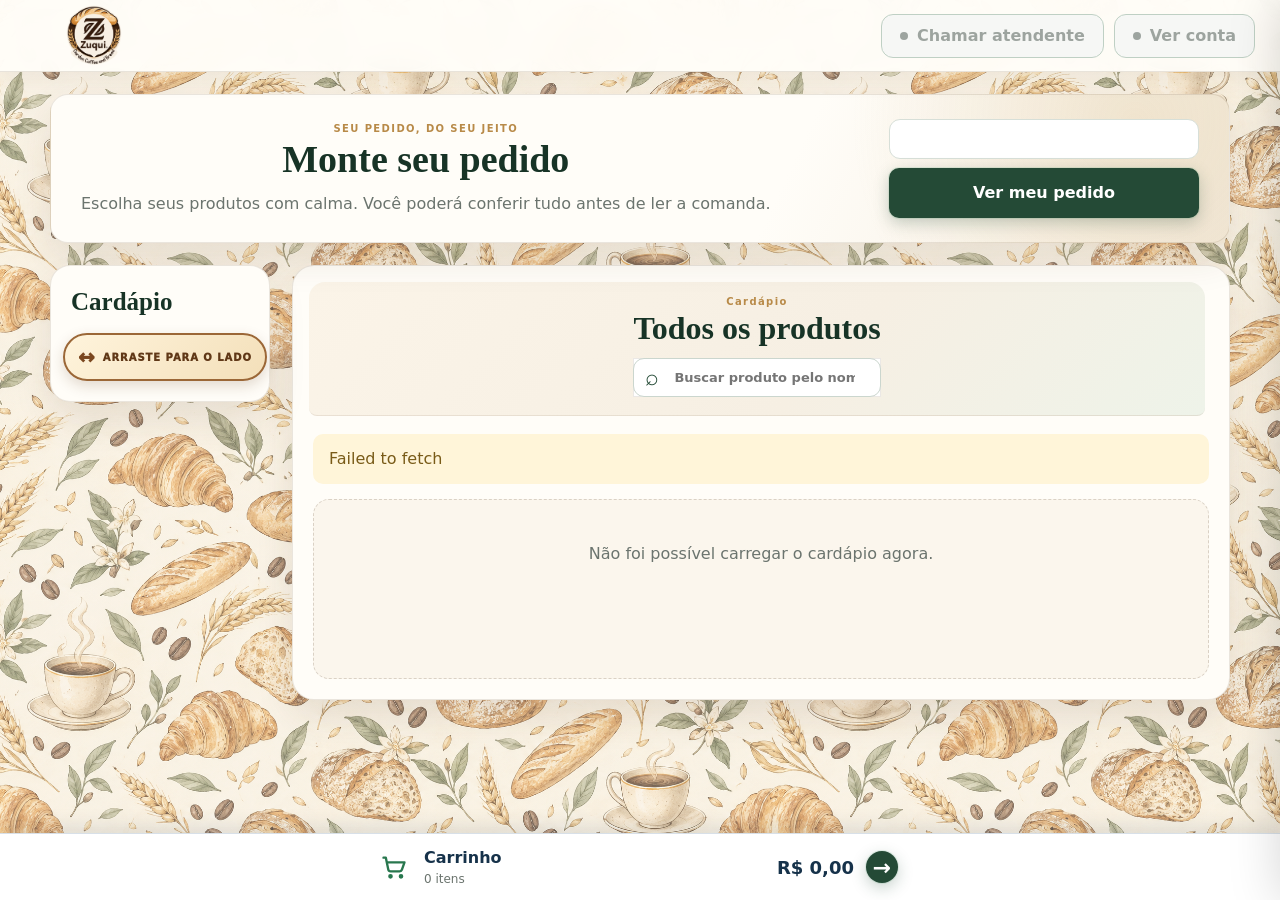
==== commit 40f1c2db: "Revert "fix: make website menu view-only" This reverts commit c89dacb4f8e8d2752791d6c885d32139a41778" ====
--- a/cardapio/index.html
+++ b/cardapio/index.html
@@ -7,7 +7,7 @@
     <title>Cardápio | Zuqui Garden Coffee</title>
     <link rel="icon" href="../assets/favicon.svg" />
     <link rel="stylesheet" href="./styles.css?v=20261001-9" />
-    <link rel="stylesheet" href="./enhancements.css?v=20261017-site-catalog-v2" />
+    <link rel="stylesheet" href="./enhancements.css?v=20261015-cart-description-6" />
   </head>
   <body>
     <header class="topbar">
@@ -230,6 +230,6 @@
       </button>
     </dialog>
     <script src="../cardapio-config.js?v=20261014-hostinger"></script>
-    <script type="module" src="./app.js?v=20261017-site-catalog-v2"></script>
+    <script type="module" src="./app.js?v=20261015-cart-description-6"></script>
   </body>
 </html>
--- a/cardapio/enhancements.css
+++ b/cardapio/enhancements.css
@@ -2013,14 +2013,3 @@
   .catalog-area { min-height: 320px; padding: 14px; border-radius: 18px; }
   .catalog-heading { margin: -2px -2px 14px; padding: 10px 10px 15px; }
 }
-/* O acesso vindo do site institucional é uma vitrine. O fluxo do QR da mesa
-   não recebe esta classe e continua com pedido, comanda e atendimento. */
-body.site-browse-mode .cart-button,
-body.site-browse-mode .cart,
-body.site-browse-mode .overlay,
-body.site-browse-mode .topbar-actions,
-body.site-browse-mode .welcome-actions { display:none!important; }
-body.site-browse-mode .welcome-card { border-color:rgba(196,154,85,.42); background:linear-gradient(135deg,#fffdf8,#f5ead5); }
-body.site-browse-mode .welcome-card h1 { max-width:760px; }
-body.site-browse-mode .browse-only-label { padding:7px 10px; border:1px solid rgba(36,74,54,.18); border-radius:999px; color:#52665a; background:#f7f1e5; font-size:10px; font-weight:800; letter-spacing:.04em; text-transform:uppercase; }
-body.site-browse-mode .notice.read-only-ribbon { border-color:rgba(196,154,85,.32); color:#315b41; background:#fff8e9; }
